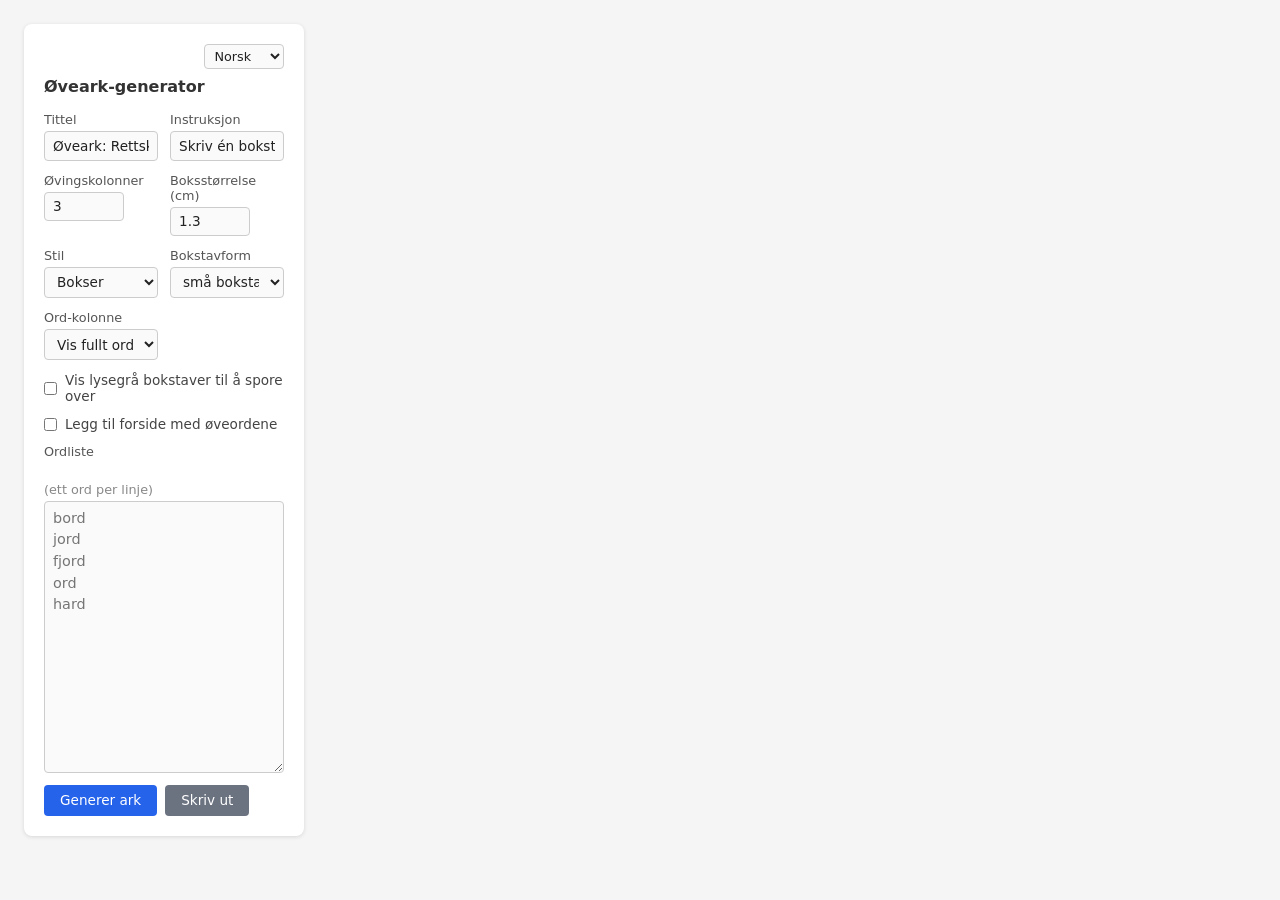
==== index.html @ cb6e1425 "feat: add Norwegian/English language selector" ====
<!DOCTYPE html>
<html lang="no">
<head>
  <meta charset="UTF-8">
  <meta name="viewport" content="width=device-width, initial-scale=1.0">
  <title>Øveark-generator</title>
  <link rel="preconnect" href="https://fonts.googleapis.com">
  <link rel="stylesheet" href="https://fonts.googleapis.com/css2?family=Patrick+Hand&display=swap">
  <link rel="stylesheet" href="style.css">
</head>
<body>

  <aside class="controls no-print">

    <div class="lang-row">
      <select id="lang">
        <option value="no">Norsk</option>
        <option value="en">English</option>
      </select>
    </div>

    <h2 data-i18n="panelTitle">Øveark-generator</h2>

    <div class="form-grid">
      <label>
        <span data-i18n="labelTitle">Tittel</span>
        <input type="text" id="title" value="Øveark: Rettskriving">
      </label>
      <label>
        <span data-i18n="labelInstruction">Instruksjon</span>
        <input type="text" id="instruction" value="Skriv én bokstav i hver rute.">
      </label>
      <label>
        <span data-i18n="labelColumns">Øvingskolonner</span>
        <input type="number" id="columns" value="3" min="1" max="6">
      </label>
      <label>
        <span data-i18n="labelBoxSize">Boksstørrelse (cm)</span>
        <input type="number" id="boxSize" value="1.3" min="0.8" max="2.0" step="0.1">
      </label>
      <label>
        <span data-i18n="labelStyle">Stil</span>
        <select id="style">
          <option value="boxes" data-i18n="styleBoxes">Bokser</option>
          <option value="lines" data-i18n="styleLines">Understrek</option>
          <option value="bare"  data-i18n="styleBare">Bare bokstaver</option>
        </select>
      </label>
      <label>
        <span data-i18n="labelCase">Bokstavform</span>
        <select id="caseMode">
          <option value="lower" data-i18n="caseLower">små bokstaver</option>
          <option value="upper" data-i18n="caseUpper">STORE BOKSTAVER</option>
          <option value="title" data-i18n="caseTitle">Forbokstav stor</option>
        </select>
      </label>
      <label>
        <span data-i18n="labelWordCol">Ord-kolonne</span>
        <select id="wordCol">
          <option value="full"   data-i18n="wordColFull">Vis fullt ord</option>
          <option value="hint"   data-i18n="wordColHint">Første bokstav (B…)</option>
          <option value="hidden" data-i18n="wordColHidden">Skjul</option>
        </select>
      </label>
    </div>

    <label class="trace-row full-width">
      <input type="checkbox" id="trace">
      <span data-i18n="traceLabel">Vis lysegrå bokstaver til å spore over</span>
    </label>
    <label class="trace-row full-width">
      <input type="checkbox" id="coverPage">
      <span data-i18n="coverLabel">Legg til forside med øveordene</span>
    </label>

    <label class="full-width">
      <span data-i18n="wordsLabel">Ordliste</span>&nbsp;<span class="hint" data-i18n="wordsHint">(ett ord per linje)</span>
      <textarea id="words" rows="12" placeholder="bord&#10;jord&#10;fjord&#10;ord&#10;hard"></textarea>
    </label>

    <div class="buttons">
      <button id="generateBtn" data-i18n="btnGenerate">Generer ark</button>
      <button id="printBtn" class="secondary" data-i18n="btnPrint">Skriv ut</button>
    </div>

  </aside>

  <main id="sheet"></main>

  <script src="script.js"></script>
</body>
</html>
---- style.css ----
/* ── Variables ── */
:root {
  --box-size: 1.3cm;
  --border: 1.5px solid #111;
  --row-gap: 0.5cm;
}

/* ── Reset / base ── */
*, *::before, *::after { box-sizing: border-box; margin: 0; padding: 0; }

body {
  font-family: system-ui, sans-serif;
  font-size: 14px;
  display: flex;
  gap: 2rem;
  padding: 1.5rem;
  background: #f5f5f5;
  min-height: 100vh;
}

/* ── Controls panel ── */
.controls {
  width: 280px;
  flex-shrink: 0;
  background: #fff;
  border-radius: 8px;
  padding: 1.25rem;
  box-shadow: 0 1px 4px rgba(0,0,0,.12);
  align-self: flex-start;
  position: sticky;
  top: 1.5rem;
}

.lang-row {
  display: flex;
  justify-content: flex-end;
  margin-bottom: .5rem;
}

.lang-row select {
  width: auto;
  font-size: .8rem;
  padding: .2rem .35rem;
}

.controls h2 {
  font-size: 1rem;
  margin-bottom: 1rem;
  color: #333;
}

.form-grid {
  display: grid;
  grid-template-columns: 1fr 1fr;
  gap: .75rem;
  margin-bottom: .75rem;
}

.form-grid label {
  min-width: 0;
}

label {
  display: flex;
  flex-direction: column;
  gap: .25rem;
  font-size: .8rem;
  color: #555;
  font-weight: 500;
}

label.full-width { margin-bottom: .75rem; }

.trace-row {
  flex-direction: row;
  align-items: center;
  gap: .5rem;
  margin-bottom: .75rem;
  cursor: pointer;
  font-size: .85rem;
  color: #444;
  font-weight: 400;
}

.trace-row input[type="checkbox"] {
  width: auto;
  margin: 0;
  accent-color: #2563eb;
  cursor: pointer;
}

input[type="text"],
input[type="number"],
select,
textarea {
  border: 1px solid #ccc;
  border-radius: 4px;
  padding: .35rem .5rem;
  font-size: .85rem;
  font-family: inherit;
  color: #222;
  background: #fafafa;
  width: 100%;
}

input[type="number"] { max-width: 80px; }

textarea { resize: vertical; font-size: .9rem; line-height: 1.5; }

.hint { font-weight: 400; color: #888; }

.buttons { display: flex; gap: .5rem; flex-wrap: wrap; margin-top: .25rem; }

button {
  padding: .45rem 1rem;
  border: none;
  border-radius: 4px;
  font-size: .85rem;
  cursor: pointer;
  font-family: inherit;
  background: #2563eb;
  color: #fff;
}

button:hover { background: #1d4ed8; }
button.secondary { background: #6b7280; }
button.secondary:hover { background: #4b5563; }

/* ── Sheet area ── */
main#sheet {
  flex: 1;
  min-width: 0;
}

/* ── Sheet page ── */
.sheet-page {
  background: #fff;
  padding: 1.5cm;
  box-shadow: 0 2px 8px rgba(0,0,0,.15);
  max-width: 29.7cm;
}

.sheet-page h1 {
  text-align: center;
  font-size: 1.4rem;
  margin-bottom: .4cm;
}

.sheet-page .instruction {
  text-align: center;
  font-size: .9rem;
  margin-bottom: .6cm;
  color: #333;
}

/* ── Cover page ── */
.cover-page {
  display: flex;
  flex-direction: column;
  align-items: center;
  min-height: 16cm;
  justify-content: center;
  border-bottom: 2px dashed #ccc;
  margin-bottom: 2rem;
  padding-bottom: 2rem;
}

.cover-subtitle {
  font-size: 1rem;
  color: #666;
  margin-bottom: 1.2cm;
  letter-spacing: .05em;
  text-transform: uppercase;
}

.cover-word-list {
  columns: 2;
  column-gap: 3cm;
  list-style-position: inside;
  padding: 0;
  font-size: 1.4rem;
  font-weight: 600;
  line-height: 2.2;
}

@media print {
  .cover-page {
    border-bottom: none;
    margin-bottom: 0;
    padding-bottom: 0;
    page-break-after: always;
    min-height: auto;
    justify-content: flex-start;
    padding-top: 3cm;
  }
}

/* ── Main table ── */
.sheet-table {
  width: 100%;
  border-collapse: collapse;
  table-layout: auto;
}

.sheet-table th,
.sheet-table td {
  border: 1px solid #333;
  padding: var(--row-gap) .4cm;
  vertical-align: middle;
  text-align: center;
}

.sheet-table thead th {
  background: #ebebeb;
  font-size: .85rem;
  font-weight: 600;
  padding: .3cm .4cm;
}

.word-col { text-align: left; white-space: nowrap; }
.word-cell { text-align: left; white-space: nowrap; }
.number-col, .number-cell { text-align: center; width: 1%; }

/* ── Letter strip (crossword style) ── */
.letter-strip {
  display: inline-flex;
}

.letter-box {
  width: var(--box-size);
  height: var(--box-size);
  border: var(--border);
  border-right: none;
  flex-shrink: 0;
}

.letter-box:last-child {
  border-right: var(--border);
}

/* Trace letters */
.letter-box, .letter-line {
  position: relative;
  display: flex;
  align-items: center;
  justify-content: center;
}

.trace-letter {
  font-family: 'Patrick Hand', cursive;
  color: #c8c8c8;
  font-size: calc(var(--box-size) * 0.72);
  line-height: 1;
  user-select: none;
  pointer-events: none;
}

.letter-line .trace-letter {
  align-self: flex-end;
  margin-bottom: 2px;
}

/* Bare letters style */
.letter-bare {
  width: var(--box-size);
  height: var(--box-size);
  display: flex;
  align-items: center;
  justify-content: center;
  flex-shrink: 0;
}

/* Underscore / line style */
.letter-strip.lines {
  gap: 0.2cm;
}

.letter-line {
  width: var(--box-size);
  height: var(--box-size);
  border-bottom: 2px solid #111;
  flex-shrink: 0;
}

/* ── Print ── */
@media print {
  .no-print { display: none !important; }

  @page { size: A4 landscape; margin: 1.5cm; }

  body {
    background: none;
    padding: 0;
    display: block;
  }

  main#sheet { all: unset; }

  .sheet-page {
    box-shadow: none;
    padding: 0;
    max-width: none;
  }

  .sheet-table thead { display: table-header-group; }
  .sheet-table tbody tr { page-break-inside: avoid; }
}
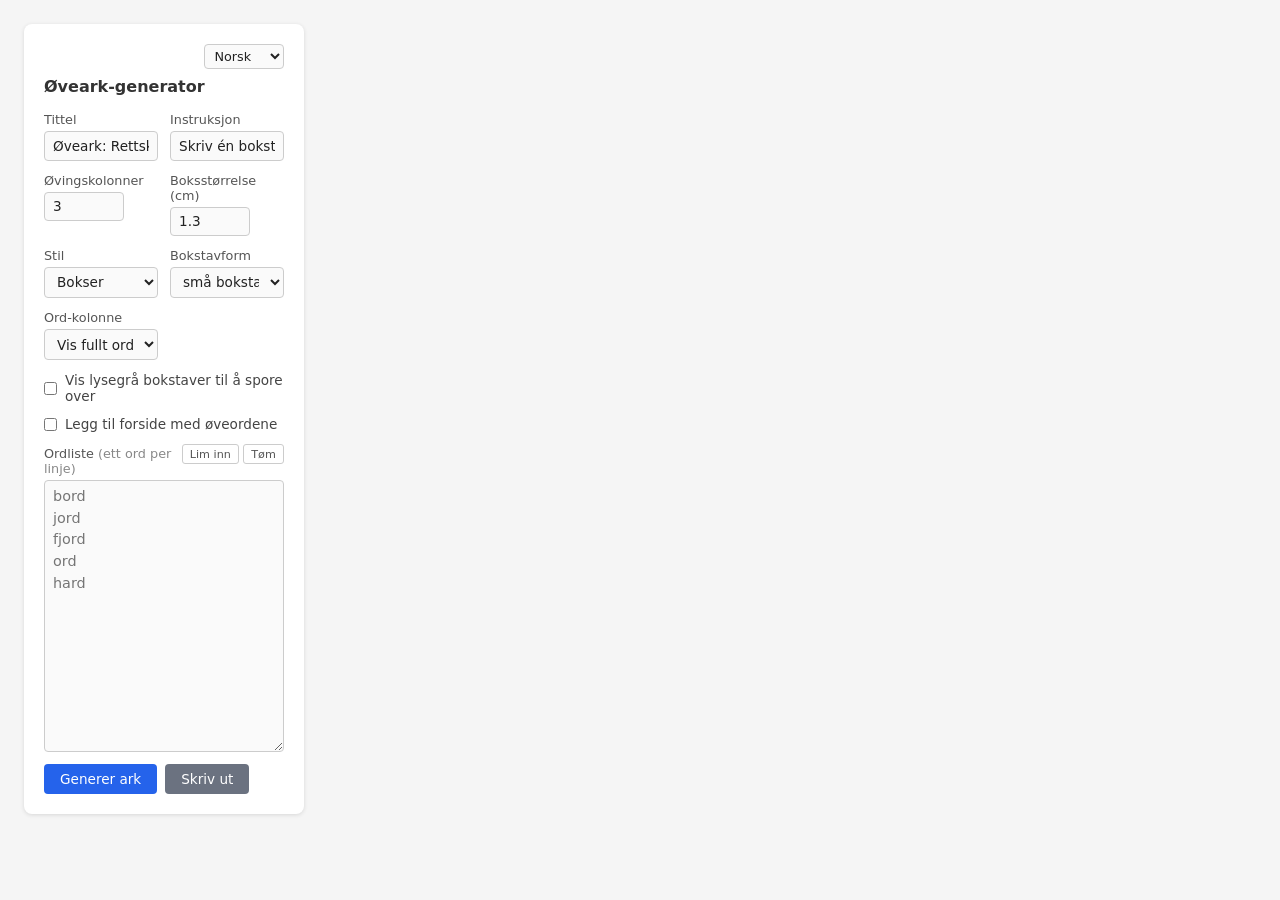
==== commit 24822817: "feat: add clear and paste buttons for word list" ====
--- a/index.html
+++ b/index.html
@@ -74,7 +74,13 @@
     </label>
 
     <label class="full-width">
-      <span data-i18n="wordsLabel">Ordliste</span>&nbsp;<span class="hint" data-i18n="wordsHint">(ett ord per linje)</span>
+      <div class="words-header">
+        <span><span data-i18n="wordsLabel">Ordliste</span>&nbsp;<span class="hint" data-i18n="wordsHint">(ett ord per linje)</span></span>
+        <div class="words-actions">
+          <button type="button" id="pasteBtn" data-i18n="btnPaste">Lim inn</button>
+          <button type="button" id="clearBtn" data-i18n="btnClear">Tøm</button>
+        </div>
+      </div>
       <textarea id="words" rows="12" placeholder="bord&#10;jord&#10;fjord&#10;ord&#10;hard"></textarea>
     </label>
 
--- a/style.css
+++ b/style.css
@@ -105,6 +105,33 @@
 
 input[type="number"] { max-width: 80px; }
 
+.words-header {
+  display: flex;
+  justify-content: space-between;
+  align-items: baseline;
+}
+
+.words-actions {
+  display: flex;
+  gap: .25rem;
+  flex-shrink: 0;
+}
+
+.words-actions button {
+  font-size: .7rem;
+  padding: .15rem .45rem;
+  background: none;
+  color: #555;
+  border: 1px solid #ccc;
+  border-radius: 3px;
+}
+
+.words-actions button:hover {
+  background: #f0f0f0;
+  border-color: #aaa;
+  color: #222;
+}
+
 textarea { resize: vertical; font-size: .9rem; line-height: 1.5; }
 
 .hint { font-weight: 400; color: #888; }
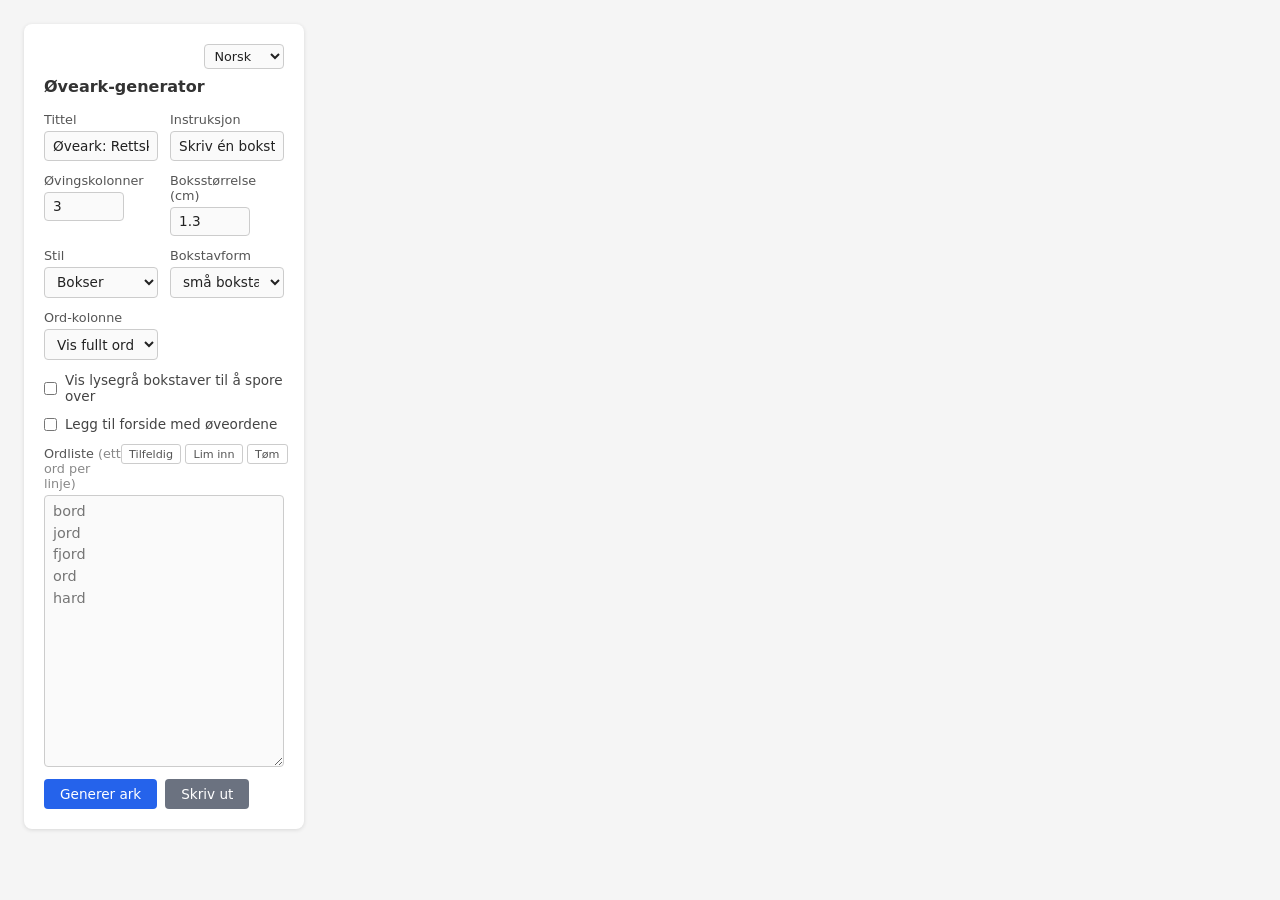
==== commit c0562cec: "feat: add random word button with Norwegian and English word banks" ====
--- a/index.html
+++ b/index.html
@@ -77,6 +77,7 @@
       <div class="words-header">
         <span><span data-i18n="wordsLabel">Ordliste</span>&nbsp;<span class="hint" data-i18n="wordsHint">(ett ord per linje)</span></span>
         <div class="words-actions">
+          <button type="button" id="randomBtn" data-i18n="btnRandom">Tilfeldig</button>
           <button type="button" id="pasteBtn" data-i18n="btnPaste">Lim inn</button>
           <button type="button" id="clearBtn" data-i18n="btnClear">Tøm</button>
         </div>
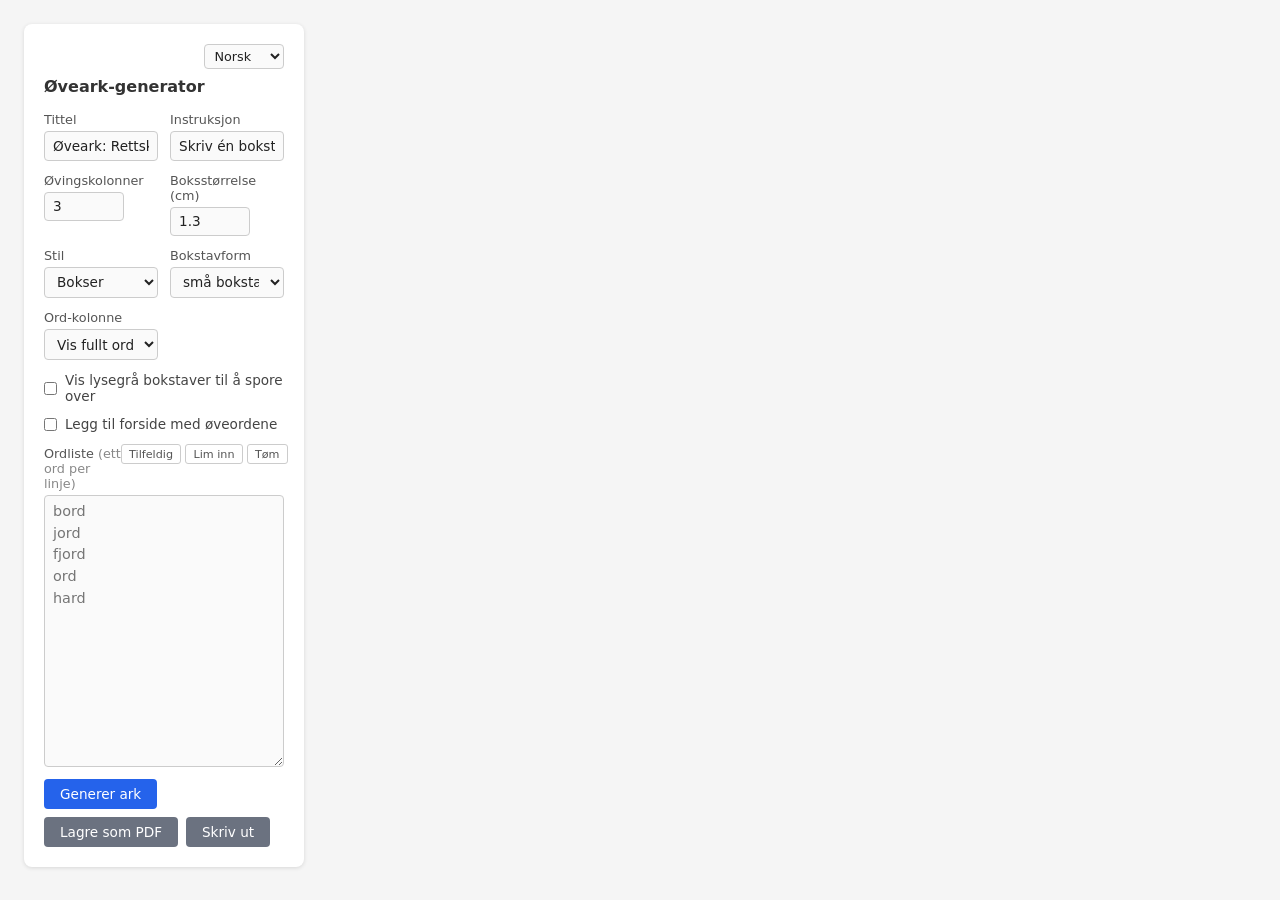
==== commit 1f7df95f: "feat: add Save as PDF button via html2canvas and jsPDF" ====
--- a/index.html
+++ b/index.html
@@ -87,6 +87,7 @@
 
     <div class="buttons">
       <button id="generateBtn" data-i18n="btnGenerate">Generer ark</button>
+      <button id="pdfBtn" class="secondary" data-i18n="btnPDF">Lagre som PDF</button>
       <button id="printBtn" class="secondary" data-i18n="btnPrint">Skriv ut</button>
     </div>
 
--- a/style.css
+++ b/style.css
@@ -157,6 +157,7 @@
 main#sheet {
   flex: 1;
   min-width: 0;
+  overflow-x: auto;
 }
 
 /* ── Sheet page ── */
@@ -165,6 +166,7 @@
   padding: 1.5cm;
   box-shadow: 0 2px 8px rgba(0,0,0,.15);
   max-width: 29.7cm;
+  min-width: fit-content;
 }
 
 .sheet-page h1 {
@@ -310,6 +312,40 @@
 }
 
 /* ── Print ── */
+/* ── Mobile layout ── */
+@media (max-width: 680px) {
+  body {
+    flex-direction: column;
+    padding: 1rem;
+    gap: 1rem;
+  }
+
+  .controls {
+    width: 100%;
+    position: static;
+  }
+
+  .form-grid {
+    grid-template-columns: 1fr 1fr;
+  }
+
+  main#sheet {
+    overflow-x: auto;
+    width: 100%;
+  }
+
+  .sheet-page {
+    min-width: fit-content;
+  }
+}
+
+@media (max-width: 400px) {
+  .form-grid {
+    grid-template-columns: 1fr;
+  }
+}
+
+/* ── Print ── */
 @media print {
   .no-print { display: none !important; }
 
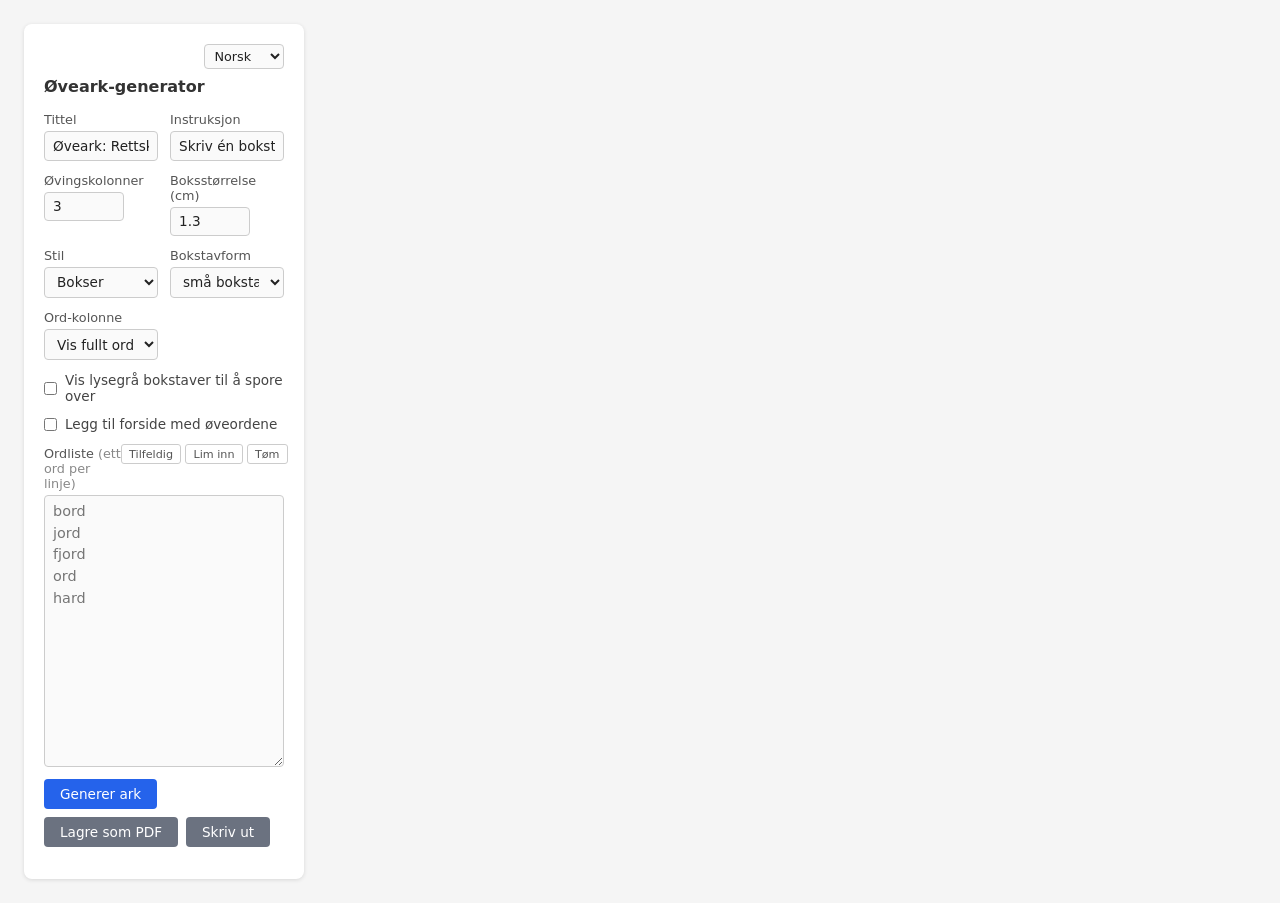
==== commit c27d85c0: "feat: add version number display and /versions changelog page Version derived from GitHub commit cou" ====
--- a/index.html
+++ b/index.html
@@ -91,10 +91,16 @@
       <button id="printBtn" class="secondary" data-i18n="btnPrint">Skriv ut</button>
     </div>
 
+    <div class="version-row">
+      <a id="versionLink" href="versions/">v…</a>
+    </div>
+
   </aside>
 
   <main id="sheet"></main>
 
   <script src="script.js"></script>
+  <script data-goatcounter="https://tomray74.goatcounter.com/count"
+          async src="https://gc.zgo.at/count.js"></script>
 </body>
 </html>
--- a/style.css
+++ b/style.css
@@ -138,6 +138,10 @@
 
 .buttons { display: flex; gap: .5rem; flex-wrap: wrap; margin-top: .25rem; }
 
+.version-row { margin-top: auto; padding-top: .75rem; text-align: center; }
+.version-row a { font-size: .75rem; color: #aaa; text-decoration: none; }
+.version-row a:hover { color: #555; }
+
 button {
   padding: .45rem 1rem;
   border: none;
@@ -290,8 +294,13 @@
 }
 
 /* Bare letters style */
+.letter-strip.bare {
+  gap: 0;
+}
+
 .letter-bare {
-  width: var(--box-size);
+  width: auto;
+  min-width: calc(var(--box-size) * 0.55);
   height: var(--box-size);
   display: flex;
   align-items: center;
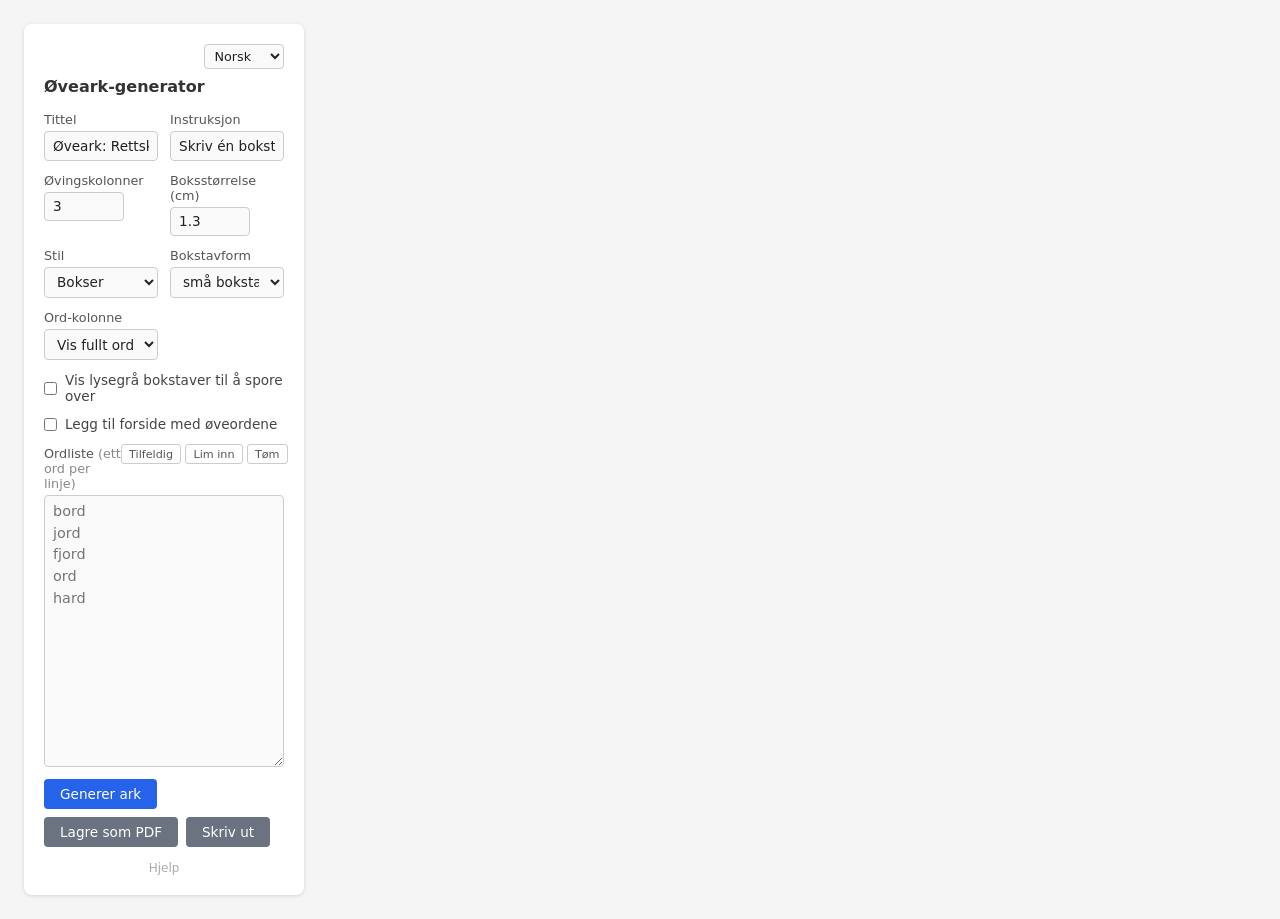
==== commit ce2056b5: "feat: add /usage guide, URL query params, and fix local file:// links - usage/index.html: bilingual " ====
--- a/index.html
+++ b/index.html
@@ -92,7 +92,8 @@
     </div>
 
     <div class="version-row">
-      <a id="versionLink" href="versions/">v…</a>
+      <a id="versionLink" href="versions/index.html">v…</a>
+      <a id="usageLink" href="usage/index.html" data-i18n="usageLink">Hjelp</a>
     </div>
 
   </aside>
